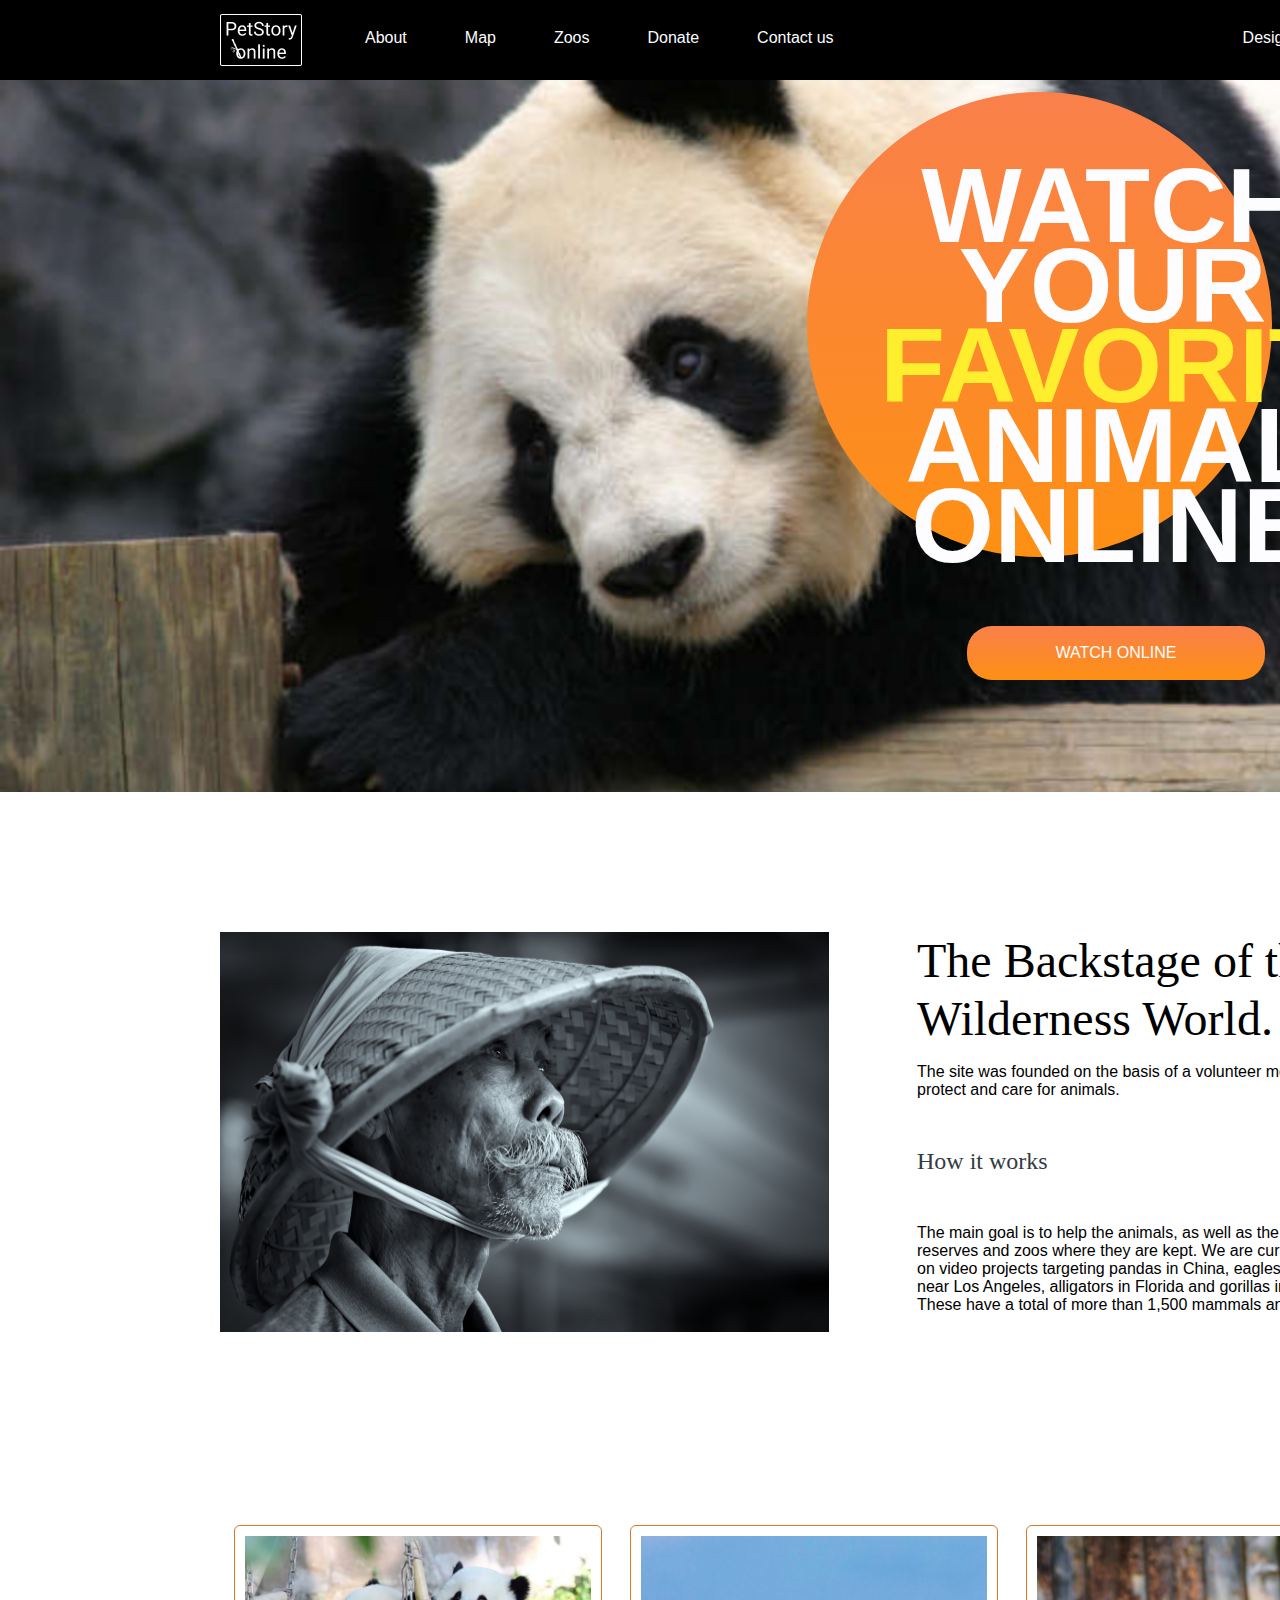
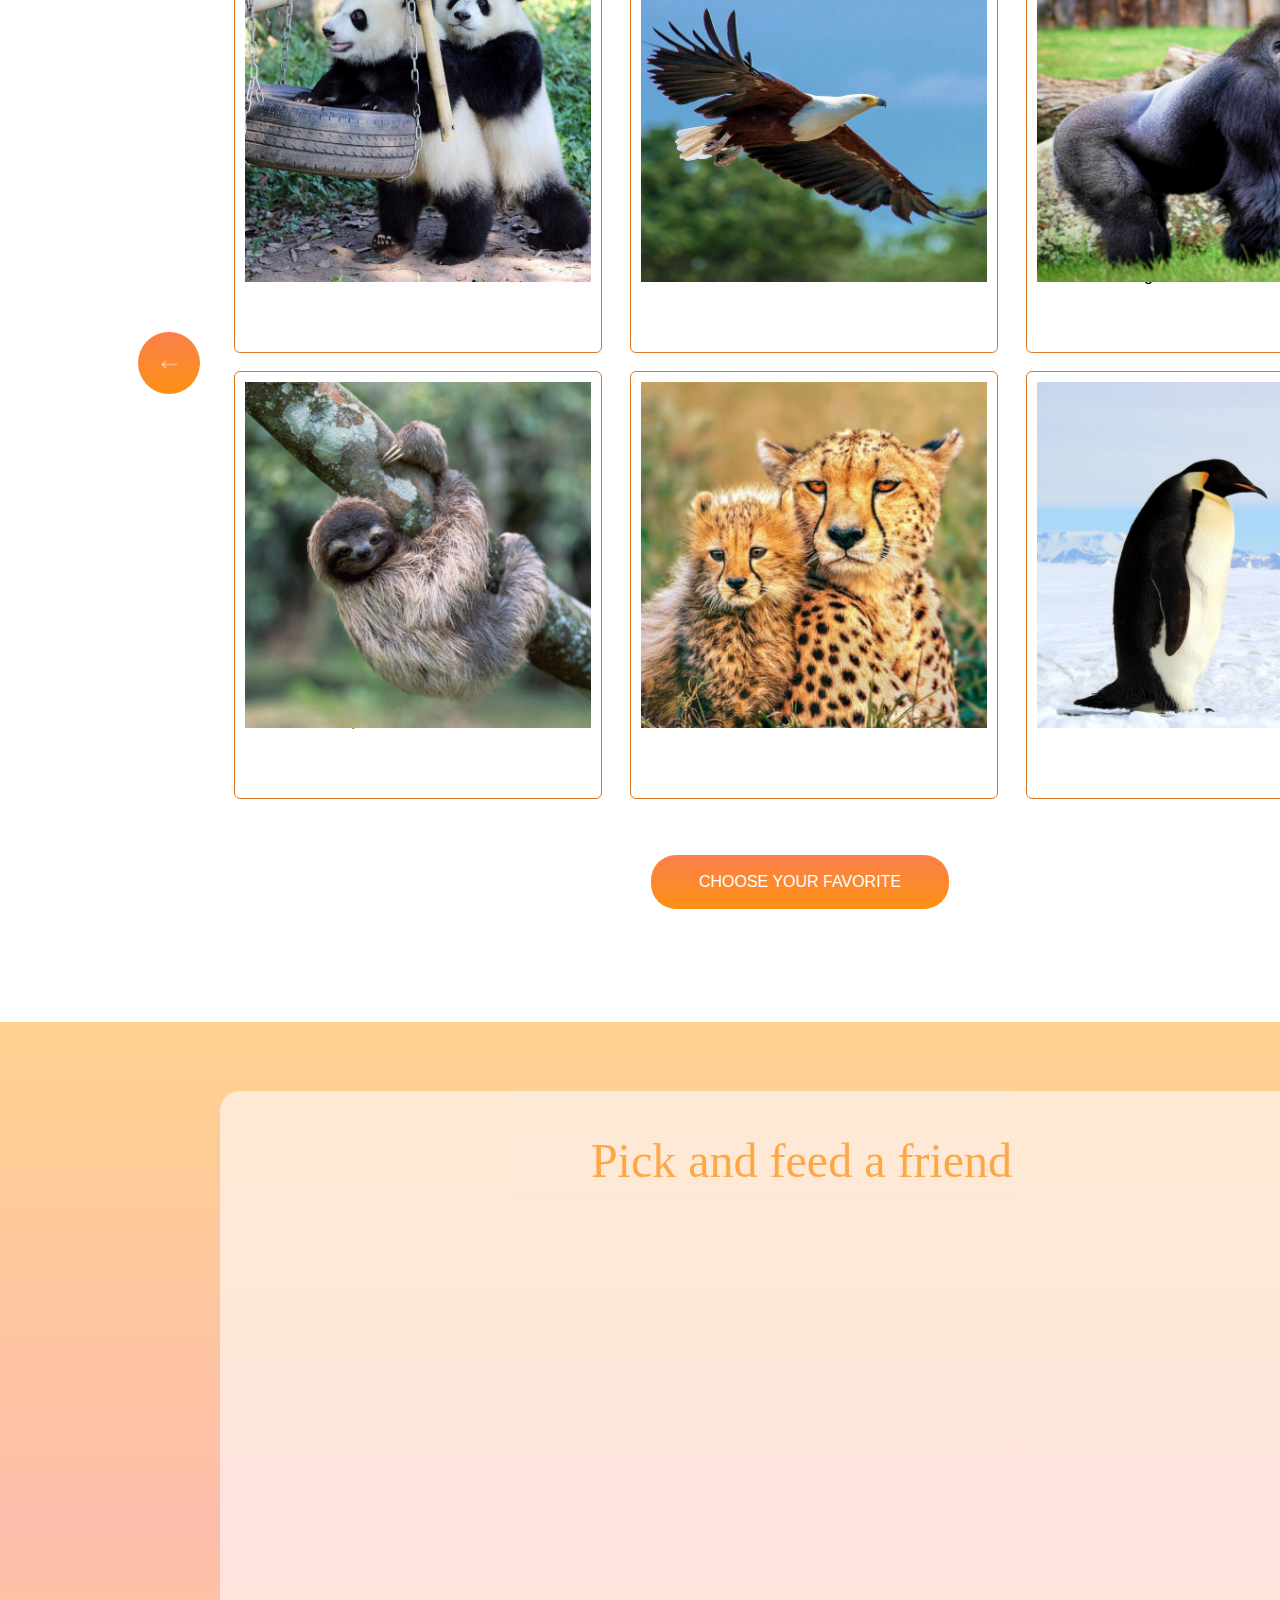
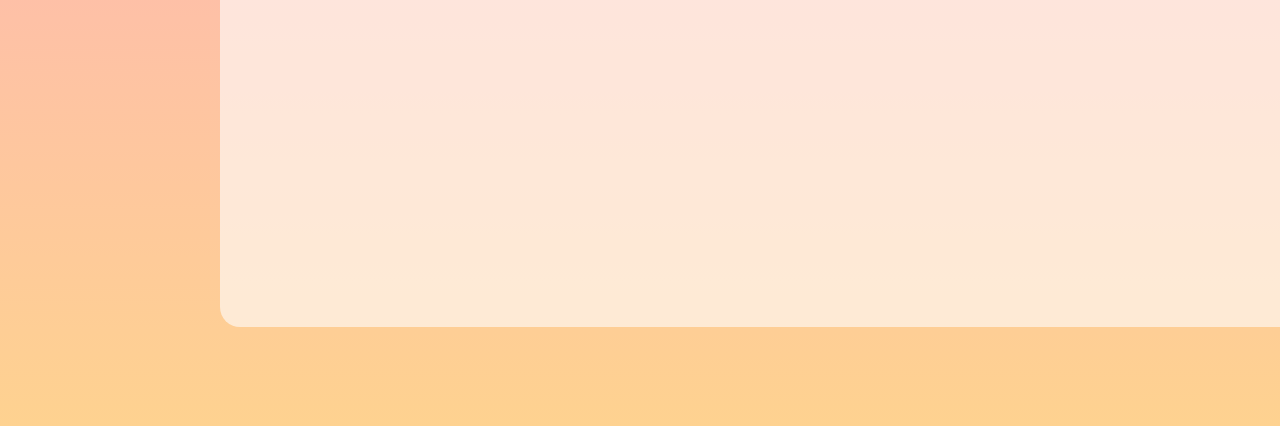
==== pages/main/index.html @ 79e9126c "feat: add main block in main page" ====
<!DOCTYPE html>
<html lang="en">
<head>
    <meta charset="UTF-8">
    <meta http-equiv="X-UA-Compatible" content="IE=edge">
    <meta name="viewport" content="width=device-width, initial-scale=1.0">
    <title>Online-zoo</title>
    <link rel="stylesheet" href="style.css">
</head>
<body>
    <header>
        <a href="#Watch_your_favorite_animal_online"><img src="../../assets/images/logo.png" alt="logo" class="image-logo"></a>
        <nav>
            <p><a class="about" href="#Watch_your_favorite_animal_online">About</a></p>
            <p><a href="#">Map</a></p>
            <p><a href="#">Zoos</a></p>
            <p><a href="#">Donate</a></p>
            <p><a href="#">Contact us</a></p>
        </nav>
        <p><a href="https://www.figma.com/file/ypzT9idgAILaSRVRmDAJxn/online-zoo-3-weeks" target="_blank">Designed by ©</a></p>
    </header>
    <main>
    <div id="Watch_your_favorite_animal_online">
        <div id="ellipse">
            <div id="text_watch_your_favorite_animal_online">WATCH YOUR<div class="favorite">FAVORITE</div>ANIMAL ONLINE</div>
        </div>
        <input type="button" class="button_watch_online" value="WATCH ONLINE"></div>
    <div id="the_backstage">
        <div><img class="image_bamboo" src="../../assets/images/bamboo.png" alt="man"></div>
        <div class="text_in_backstage">
            <h2>The Backstage of the Wilderness World.</h2>
            <p>The site was founded on the basis of a volunteer movement to<br>
                protect and care for animals.</p>
            <h4>How it works</h4>
            <p>The main goal is to help the animals, as well as the nature<br>
                reserves and zoos where they are kept. We are currently working<br>
                on video projects targeting pandas in China, eagles on an island<br>
                near Los Angeles, alligators in Florida and gorillas in the Congo.<br>
                These have a total of more than 1,500 mammals and reptiles.</p>
        </div>
        <img src="../../assets/images/flower.png" alt="flower" class="flower_side">
    </div>
    <div id="pets">
        <div class="pets_card"><img src="../../assets/images/pets_panda.png" alt="pets_panda" class="img_pets"><div class="tooltip"><b>GIANT PANDAS</b><br>Native to Southwest China</div></div>
        <div class="pets_card"><img src="../../assets/images/pets_eagle.png" alt="pets_eagle" class="img_pets"><div class="tooltip"><b>EAGLES</b><br>Native to South America</div></div>
        <div class="pets_card"><img src="../../assets/images/pets_gorilla.png" alt="pets_gorilla" class="img_pets"><div class="tooltip"><b>GORILLAS</b><br>Native to Congo</div></div>
        <div class="pets_card"><img src="../../assets/images/pets_sloth.png" alt="pets_sloth" class="img_pets"><div class="tooltip"><b>TWO-TOED SLOTH</b><br>Mesoamerica, South America</div></div>
        <div class="pets_card"><img src="../../assets/images/pets_cheetah.png" alt="pets_cheetah" class="img_pets"><div class="tooltip"><b>CHEETAHS</b><br>Native to Africa</div></div>
        <div class="pets_card"><img src="../../assets/images/pets_penguin.png" alt="pets_penguin" class="img_pets"><div class="tooltip"><b>PENGUINS</b><br>Native to Antarctica</div></div>
        <input type="button" class="choose_your_favorite" value="CHOOSE YOUR FAVORITE">
        <button type="button" class="arrow_1"><img src="../../assets/icons/vector.png" alt="arrow" class="vector_button"></button>
        <button type="button" class="arrow_2"><img src="../../assets/icons/vector_2.png" alt="arrow" class="vector_button"></button>
    </div>
    <div id="pick_and_feed_a_friend">
        <div class="pick_and_feed_2lvl">
            <h2>Pick and feed a friend</h2>
        </div>
        <!-- The text Emergency support Fund should be a link. 
            Clicking redirects us to donate.
The button Feed a friend now should be interactive.
 Clicking redirects us to donate. -->
    </div>
    <div id="Testimonials">
        <!-- The progress bar should be interactive.
            We start in the extreme left position. When pressed, 
            nothing happens.
The button Leave feedback should be interactive. 
When pressed, nothing happens. -->
    </div>
    </main>
    <footer>
        <!-- contains menus, logos, donation and social media buttons -->
    </footer>
</body>
</html>
---- pages/main/style.css ----
@font-face {
    font-family: "Roboto";
    font-size: 16px;
    src: local("Roboto"),
     url("../../assets/fonts/Roboto-Regular.ttf") format("ttf");
   }
   @font-face {
    font-family: "Roboto";
    font-size: 16px;
    font-style: normal;
    src: local("Roboto"),
     url("../../assets/fonts/Roboto-Medium.ttf") format("ttf");
   }

body{
    width: 1600px;
    font-family: "Roboto", "Arial", sans-serif;
    margin:0; 
}


header{
    height: 80px;
    background-color: black;
    display: flex;
}

h1{
    color: #fdfdff;
}

.image-logo{
    margin: 14px 34px 14px 220px;
    width: 82px;
    height: 52px; 
}

header > p{
    margin: 29px 220px 29px 380px; 
}

nav{
    color: #fdfdff;
    display: flex;
}

nav > p{
    height: 22px;
    margin: 29px;
}

a{
    text-decoration: none;
    color:#fdfdff;
}

a:hover{
    color:linear-gradient(#F9804B, #FE9013);
    background: linear-gradient(#F9804B, #FE9013);
    -webkit-background-clip: text;
    -webkit-text-fill-color: transparent;
}

/* .about:default{
    color: blue;
    background: #098DC4;
  } */


#Watch_your_favorite_animal_online{
    background-image: url("../../assets/images/logo-panda.png");
    background-size: 1600px 780px;
    height: 700px;
    padding: 12px 328px 0 807px;
}

#ellipse{
    width: 465px; 
    height: 465px;
    background: linear-gradient(#F9804B, #FE9013);
    border-radius: 50%;
}

#text_watch_your_favorite_animal_online{
    font-size:106.5px;
    color:#fdfdff;
    font-weight: bold;
    line-height: 75%;
    text-align: center;
    position: relative;
    top: 74px;
    left: 73px;
}

.favorite{
    color: #FFEE2E;
}

.button_watch_online{
    width: 298px;
    height: 54px;
    border-radius: 25px;
    background: linear-gradient(#F9804B, #FE9013);
    color:#ffffff;
    font-weight: normal;
    font-size: 16px;
    border:none;
    position: relative;
    top: 69px;
    left: 160px;
}

.button_watch_online:hover, .choose_your_favorite:hover, .arrow_1:hover, .arrow_2:hover{
    background: #E47209;
}

.button_watch_online:active, .choose_your_favorite:active, .arrow_1:active, .arrow_2:active{
    background: #4B9200;
}

h2{
    font-family: 'Roboto';
    font-style: normal;
    font-weight: 400;
    font-size: 48px;
    line-height: 120%;
    margin:0;
}

h4{
    font-family: 'Roboto';
    font-style: normal;
    font-weight: 400;
    font-size: 24px;
    line-height: 120%;
    color: #333B41;
    
}

#the_backstage{
    display: flex;
    width: 1800px;
}

.image_bamboo{
    width: 609px;
    height: 400px;
    margin: 140px 44px 180px 220px;
}

.text_in_backstage{
    display: flex;
    flex-direction: column;
    height:400px;
    width: 552px;
    margin: 140px 20px 180px 44px;
}

.flower_side{
    position: absolute;
    width: 200px;
    height: 605px;
    left: 1400px;
    top: 800px;
}

#pets{
    display:flex;
    height: 872px;
    width: 1240px;
    flex-wrap: wrap;
    margin:0 222px 234px 220px;
}

.img_pets{
    width: 346px;
    height: 346px;
    position:relative;
    top:10px;
    left: 10px;
}

.img_pets:hover{
    width: 366px;
    height: 366px;
    top:0;
    left:0;
    border-radius: 5px;
    margin-bottom:20px;
}


.pets_card{
    margin: 10px 15px;
    height: 426px;
    width: 366px;
    border-radius: 5px;
    outline: 1px solid rgba(223, 118, 33);
    position: relative;
}

.tooltip{
    display: -ms-inline-grid;
    height: 80px;
    width: 346px;
    margin-top: -35px;
    margin-left: 20px;
    opacity: 100;
    padding-bottom: 8px;
    padding-top: 8px;
}

.arrow_1, .arrow_2{
    background: linear-gradient(#F9804B, #FE9013);
    border:none;
    border-radius: 50%;
    width: 62px;
    height: 62px;
    position: absolute;
    top: 1932px;
}

.arrow_1{
    left:138px;
}

.arrow_2{
    left:1420px;
}

.vector_button{
    width: 16px;
    height: 8px;
}

/* .arrow_1, .arrow_2{
    background-image: url("../../assets/icons/vector.png");
    background-repeat: no-repeat;
} */


 
.choose_your_favorite{
    width: 298px;
    height: 54px;
    border-radius: 25px;
    background: linear-gradient(#F9804B, #FE9013);
    color:#ffffff;
    font-weight: normal;
    font-size: 16px;
    border:none;
    position: absolute;
    top: 2455px;
    left: 651px; 
    right:651px; 
    /* bottom:100px; */
}

#pick_and_feed_a_friend{
    height: 1004px;
    width: 1600px;
    background: linear-gradient(#FED290, #FEBDAB, #FED290);
}

.pick_and_feed_2lvl{
    position: relative;
    height: 836px;
    width: 1160px;
    background-color: #FDFDFF;
    opacity: 0.6;
    border-radius: 20px;
    top:69px;
    right: 220px;
    bottom: 100px;
    left: 220px;
}

.pick_and_feed_2lvl>h2{
    position: absolute;
    width: 463px;
    height: 58px;
    left: calc(50% - 463px/2 + 1.5px);
    top: 41px;
    color: #FE9013;
    font-family: 'Roboto';
    font-style: normal;
    font-weight: 400;
    font-size: 48px;
    line-height: 120%;
    text-align: center;
}
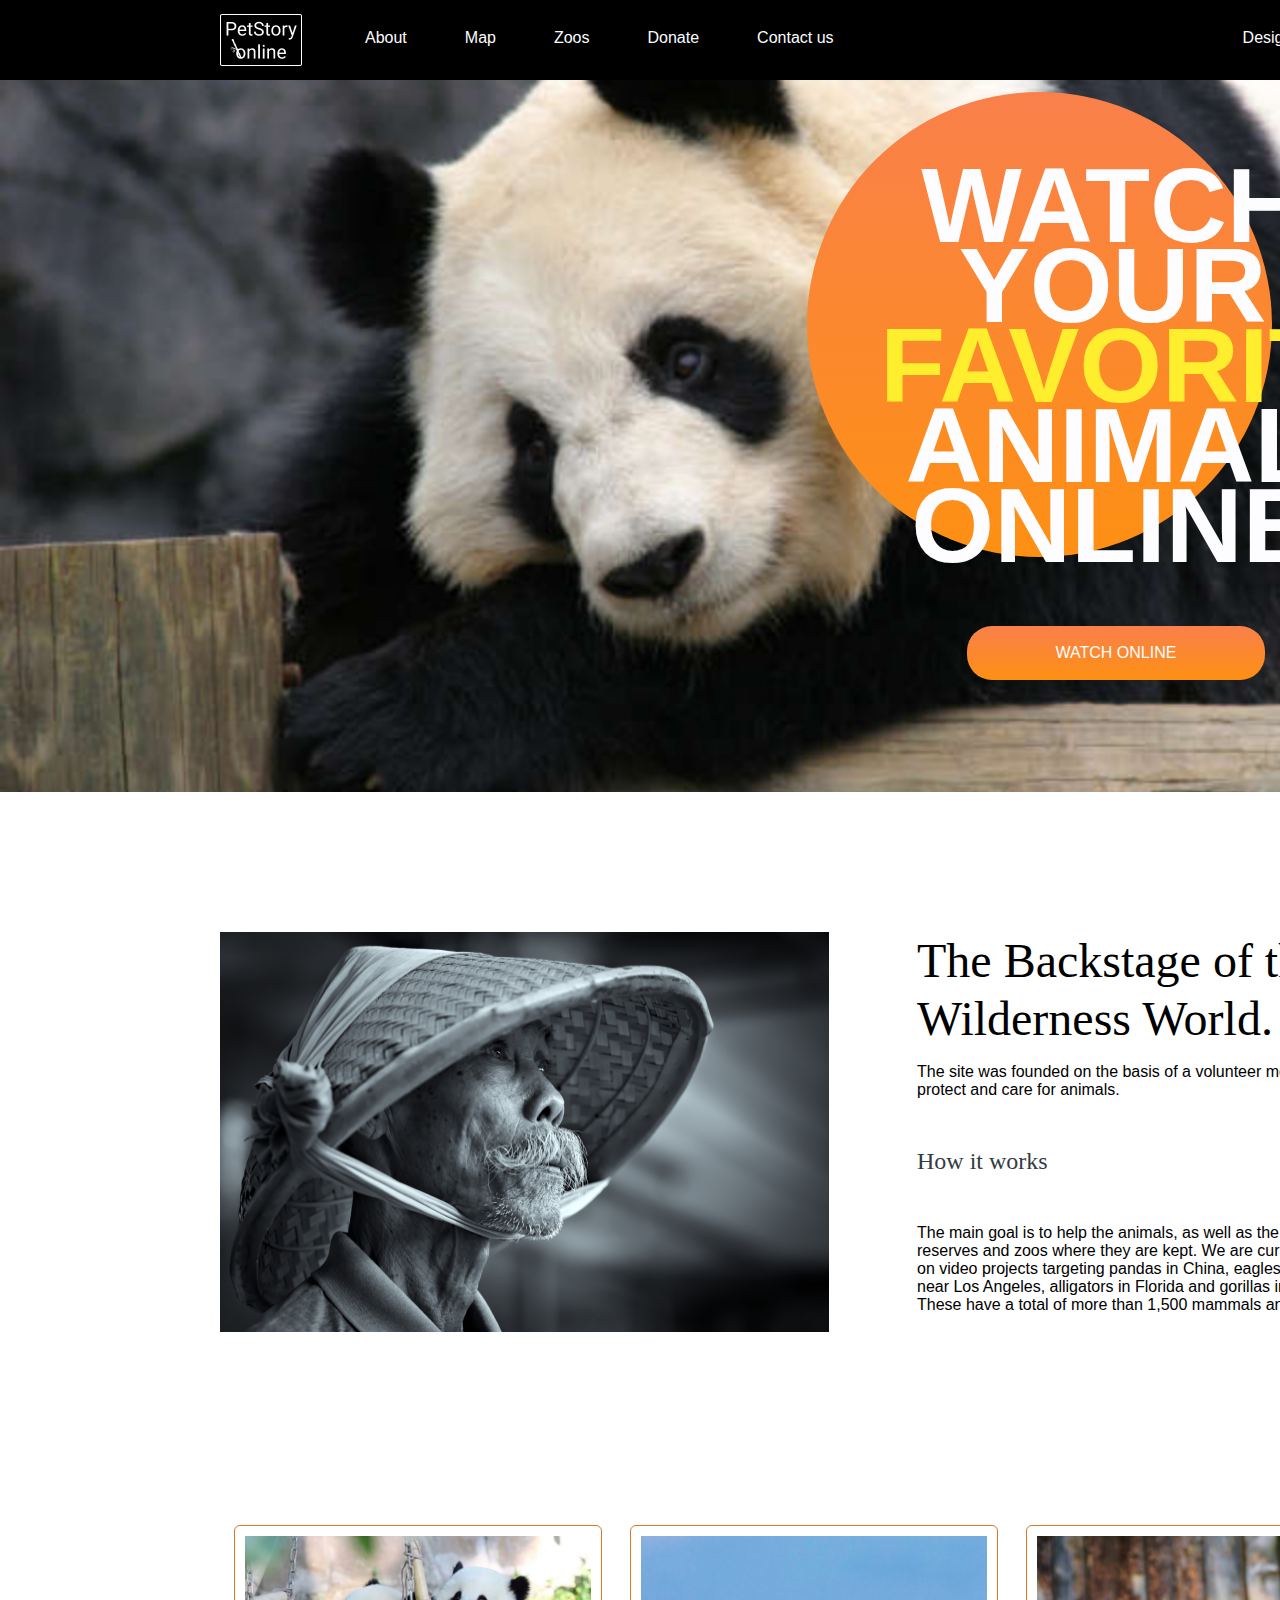
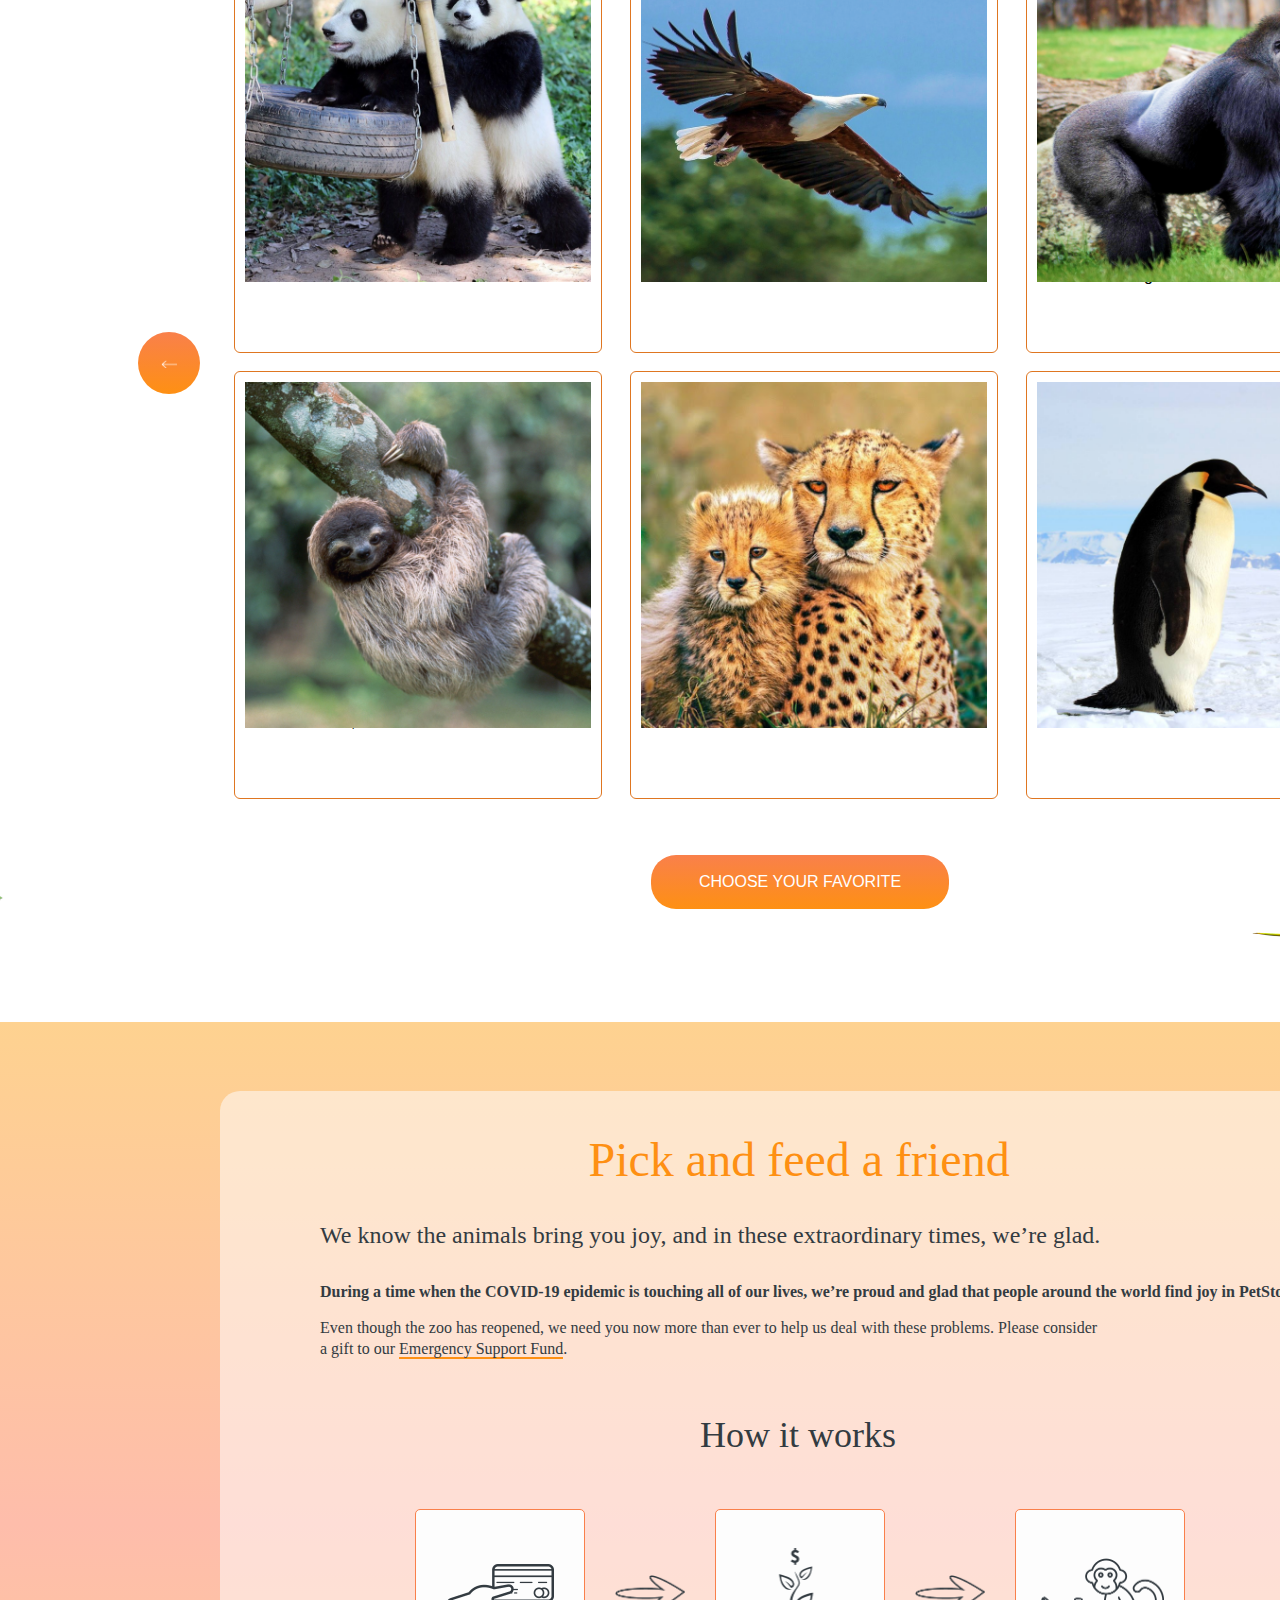
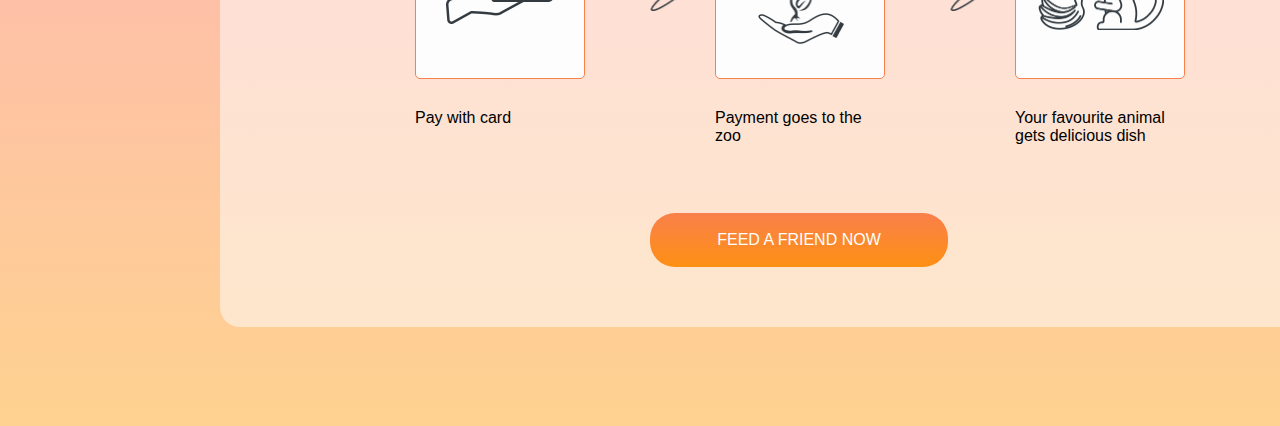
==== commit c41cbf15: "feat: add block Feed a friend" ====
--- a/pages/main/index.html
+++ b/pages/main/index.html
@@ -50,15 +50,27 @@
         <input type="button" class="choose_your_favorite" value="CHOOSE YOUR FAVORITE">
         <button type="button" class="arrow_1"><img src="../../assets/icons/vector.png" alt="arrow" class="vector_button"></button>
         <button type="button" class="arrow_2"><img src="../../assets/icons/vector_2.png" alt="arrow" class="vector_button"></button>
+        <img src="../../assets/images/pets_flower.png" alt="flower2" class="flower2_right">
+        <img src="../../assets/images/pets_fern.png" alt="bamboo" class="bamboo_left">
     </div>
     <div id="pick_and_feed_a_friend">
         <div class="pick_and_feed_2lvl">
             <h2>Pick and feed a friend</h2>
+            <h4>We know the animals bring you joy, and in these extraordinary times, we’re glad.</h4>
+            <p><b>During a time when the COVID-19 epidemic is touching all of our lives, we’re proud and glad that people around the world find joy in PetStory.</b></p>
+            <p>Even though the zoo has reopened, we need you now more than ever to help us deal with these problems. Please consider<br> a gift to our <a href="../donate/index.html" target="_blank" class="a_support">Emergency Support Fund</a>.</p>
+            <h3>How it works</h3>
+            <div class="border_icon">
+                <div class="icon_card1"><div class="around_icon"><img src="../../assets/icons/icon_1.png" alt="icon1" class="icon_1d"></div><p>Pay with card</p></div>
+                <div class="icon_card4"><img src="../../assets/icons/icon_4.png" alt="icon4_arrow" class="icon4"></div>
+                <div class="icon_card2"><div class="around_icon"><img src="../../assets/icons/icon_2.png" alt="icon2" class="icon_2d"></div><p>Payment goes to the zoo</p></div>
+                <div class="icon_card4"><img src="../../assets/icons/icon_4.png" alt="icon4_arrow" class="icon4"></div>
+                <div class="icon_card5"><div class="around_icon"><img src="../../assets/icons/icon_3.png" alt="icon3" class="icon_3d"></div><p>Your favourite animal<br>gets delicious dish</p></div>
+            </div>
+            <form action="../donate/index.html" target="_blank">
+                <button class="feed_a_friend_now">FEED A FRIEND NOW</button>
+            </form>
         </div>
-        <!-- The text Emergency support Fund should be a link. 
-            Clicking redirects us to donate.
-The button Feed a friend now should be interactive.
- Clicking redirects us to donate. -->
     </div>
     <div id="Testimonials">
         <!-- The progress bar should be interactive.
--- a/pages/main/style.css
+++ b/pages/main/style.css
@@ -110,11 +110,11 @@
     left: 160px;
 }
 
-.button_watch_online:hover, .choose_your_favorite:hover, .arrow_1:hover, .arrow_2:hover{
+.button_watch_online:hover, .choose_your_favorite:hover, .arrow_1:hover, .arrow_2:hover, .feed_a_friend_now:hover{
     background: #E47209;
 }
 
-.button_watch_online:active, .choose_your_favorite:active, .arrow_1:active, .arrow_2:active{
+.button_watch_online:active, .choose_your_favorite:active, .arrow_1:active, .arrow_2:active, .feed_a_friend_now:active{
     background: #4B9200;
 }
 
@@ -266,30 +266,157 @@
     position: relative;
     height: 836px;
     width: 1160px;
-    background-color: #FDFDFF;
-    opacity: 0.6;
+    background: rgba(253, 253, 255, 0.52);
     border-radius: 20px;
     top:69px;
     right: 220px;
     bottom: 100px;
     left: 220px;
+    box-sizing: border-box;
+    padding: 40px 60px 60px 100px;
 }
 
 .pick_and_feed_2lvl>h2{
-    position: absolute;
     width: 463px;
     height: 58px;
-    left: calc(50% - 463px/2 + 1.5px);
-    top: 41px;
     color: #FE9013;
     font-family: 'Roboto';
     font-style: normal;
     font-weight: 400;
     font-size: 48px;
     line-height: 120%;
-    text-align: center;
-}
-
-
-
-
+    margin-left: auto;
+    margin-right: auto;
+}
+
+.flower2_right{
+    width: 368px;
+    height: 275px;
+    position: absolute;
+    top:2347px;
+    left:1232px; 
+}
+
+.bamboo_left{
+    width: 266px;
+    height: 460px;
+    position: absolute;
+    top:2162px;
+    right:1254px;
+}
+
+.pick_and_feed_2lvl>h4{
+    font-family: 'Roboto';
+font-style: normal;
+font-weight: 400;
+font-size: 24px;
+line-height: 120%;
+color: #333B41;
+}
+
+.pick_and_feed_2lvl>p{
+    font-family: 'Roboto';
+    font-style: normal;
+    font-weight: 500;
+    font-size: 16px;
+    line-height: 130%;
+    color: #333B41;
+}
+
+.pick_and_feed_2lvl>h3{
+    font-family: 'Roboto';
+    font-style: normal;
+    font-weight: 400;
+    font-size: 36px;
+    line-height: 130%;
+    color: #333B41;
+    position: absolute;
+    left: 480px;
+    right: 460px;
+}
+
+.icon_1d{
+    width: 108px;
+    height: 60px;
+    position: relative;
+    top:54px;
+    left: 30px;
+
+}
+
+.icon_2d{
+    width: 86px;
+    height: 96px;
+    position: relative;
+    top:38px;
+    left: 42px;
+
+}
+
+.icon_3d{
+    width: 126px;
+    height: 72px;
+    position: relative;
+    top:48px;
+    left: 22px;
+}
+
+.icon4{
+    width: 70px;
+    height: 36px;
+}
+
+.icon_card4{
+    width: 70px;
+    height: 168px;
+    box-sizing: border-box;
+    padding:66px 0;
+    margin-right: 15px;
+    margin-left: 15px;
+}
+
+.around_icon{
+    width: 168px;
+    height: 168px;
+    border: 1px solid #F9804B;
+    background-color: #fdfdfd;
+    border-radius: 5px;
+    margin-bottom: 30px;
+}
+
+.border_icon{
+    display: flex;
+    position: absolute;
+    left: 180px;
+    right: 500px;
+    top: 418px;
+
+}
+.icon_card1, .icon_card2, .icon_card5{
+    margin-right: 15px;
+    margin-left: 15px;
+}
+
+.feed_a_friend_now{
+    width: 298px;
+    height: 54px;
+    border-radius: 25px;
+    background: linear-gradient(#F9804B, #FE9013);
+    color:#ffffff;
+    font-weight: normal;
+    font-size: 16px;
+    border:none;
+    position: absolute;
+    top: 722px;
+    left: 430px;
+}
+
+.a_support{
+    color: #333B41;
+    text-decoration: none;
+    border-bottom: 2px solid #FE9013;
+}
+
+
+
+
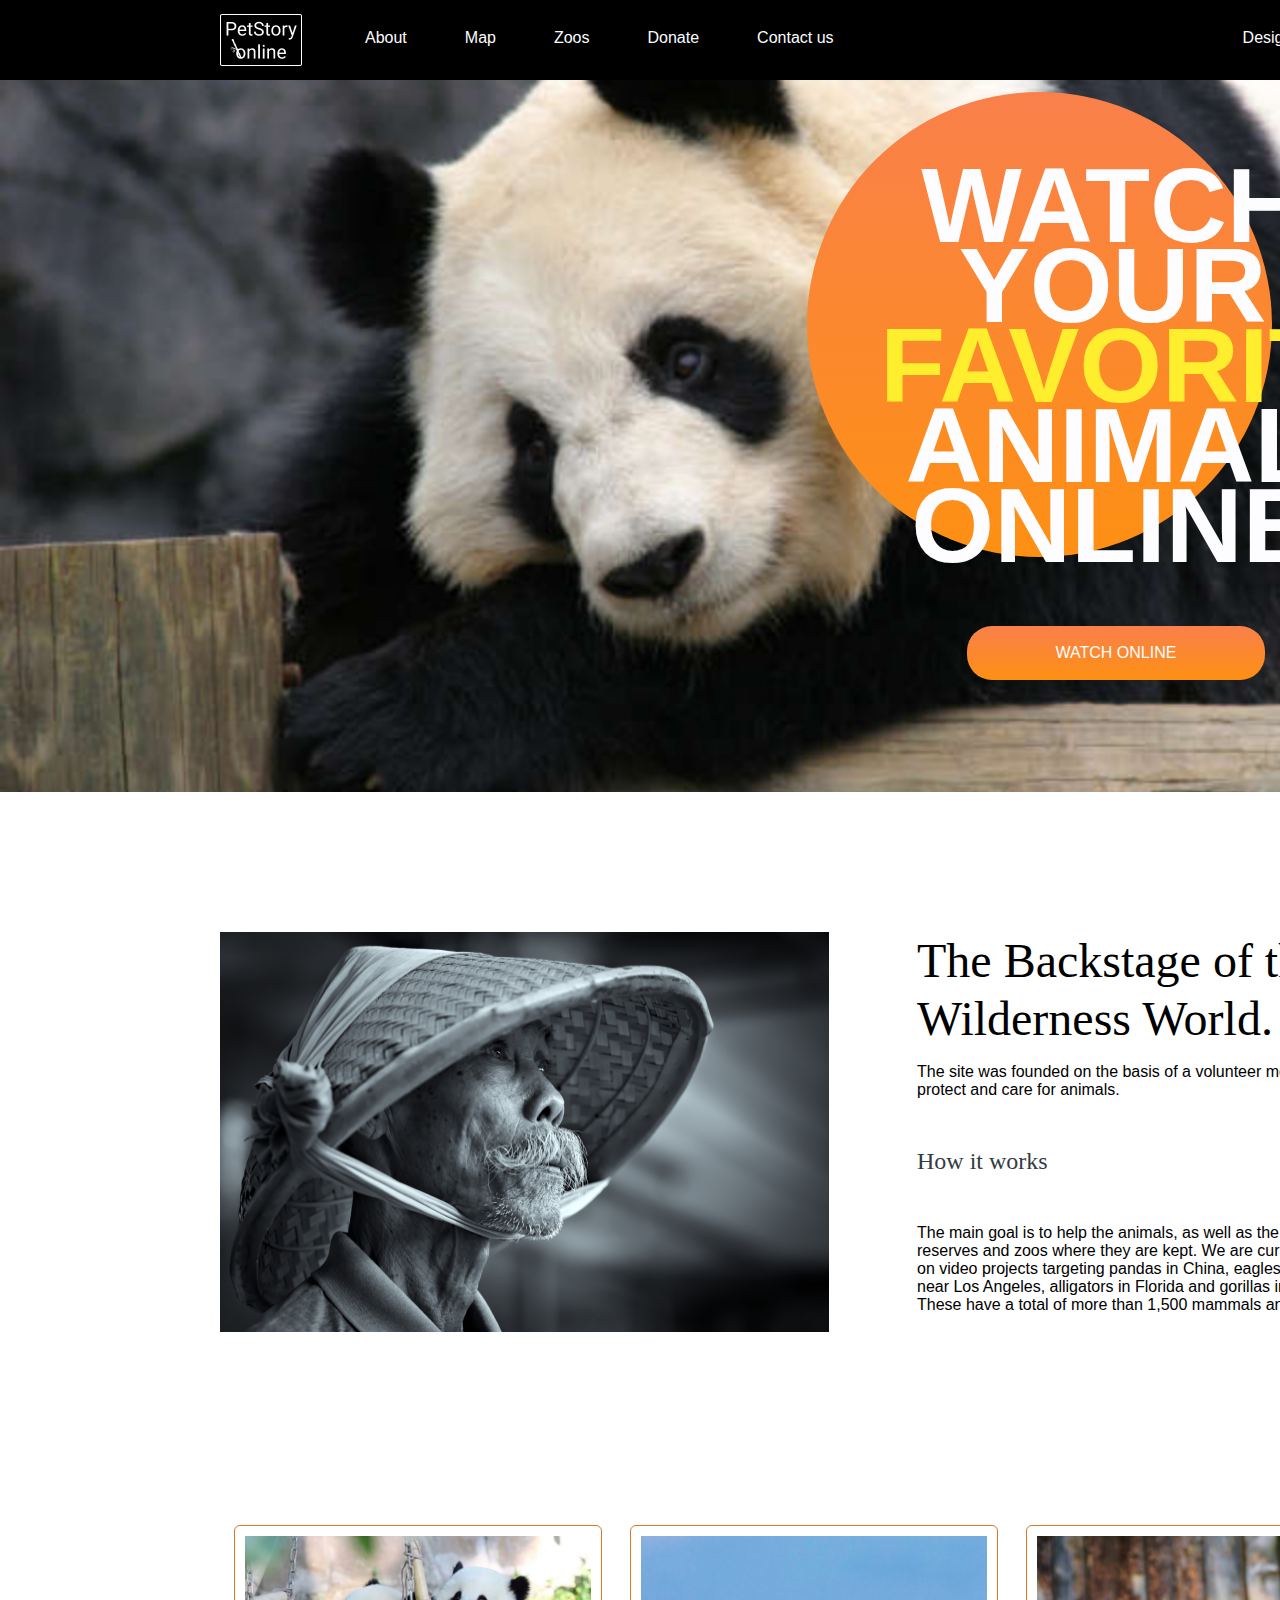
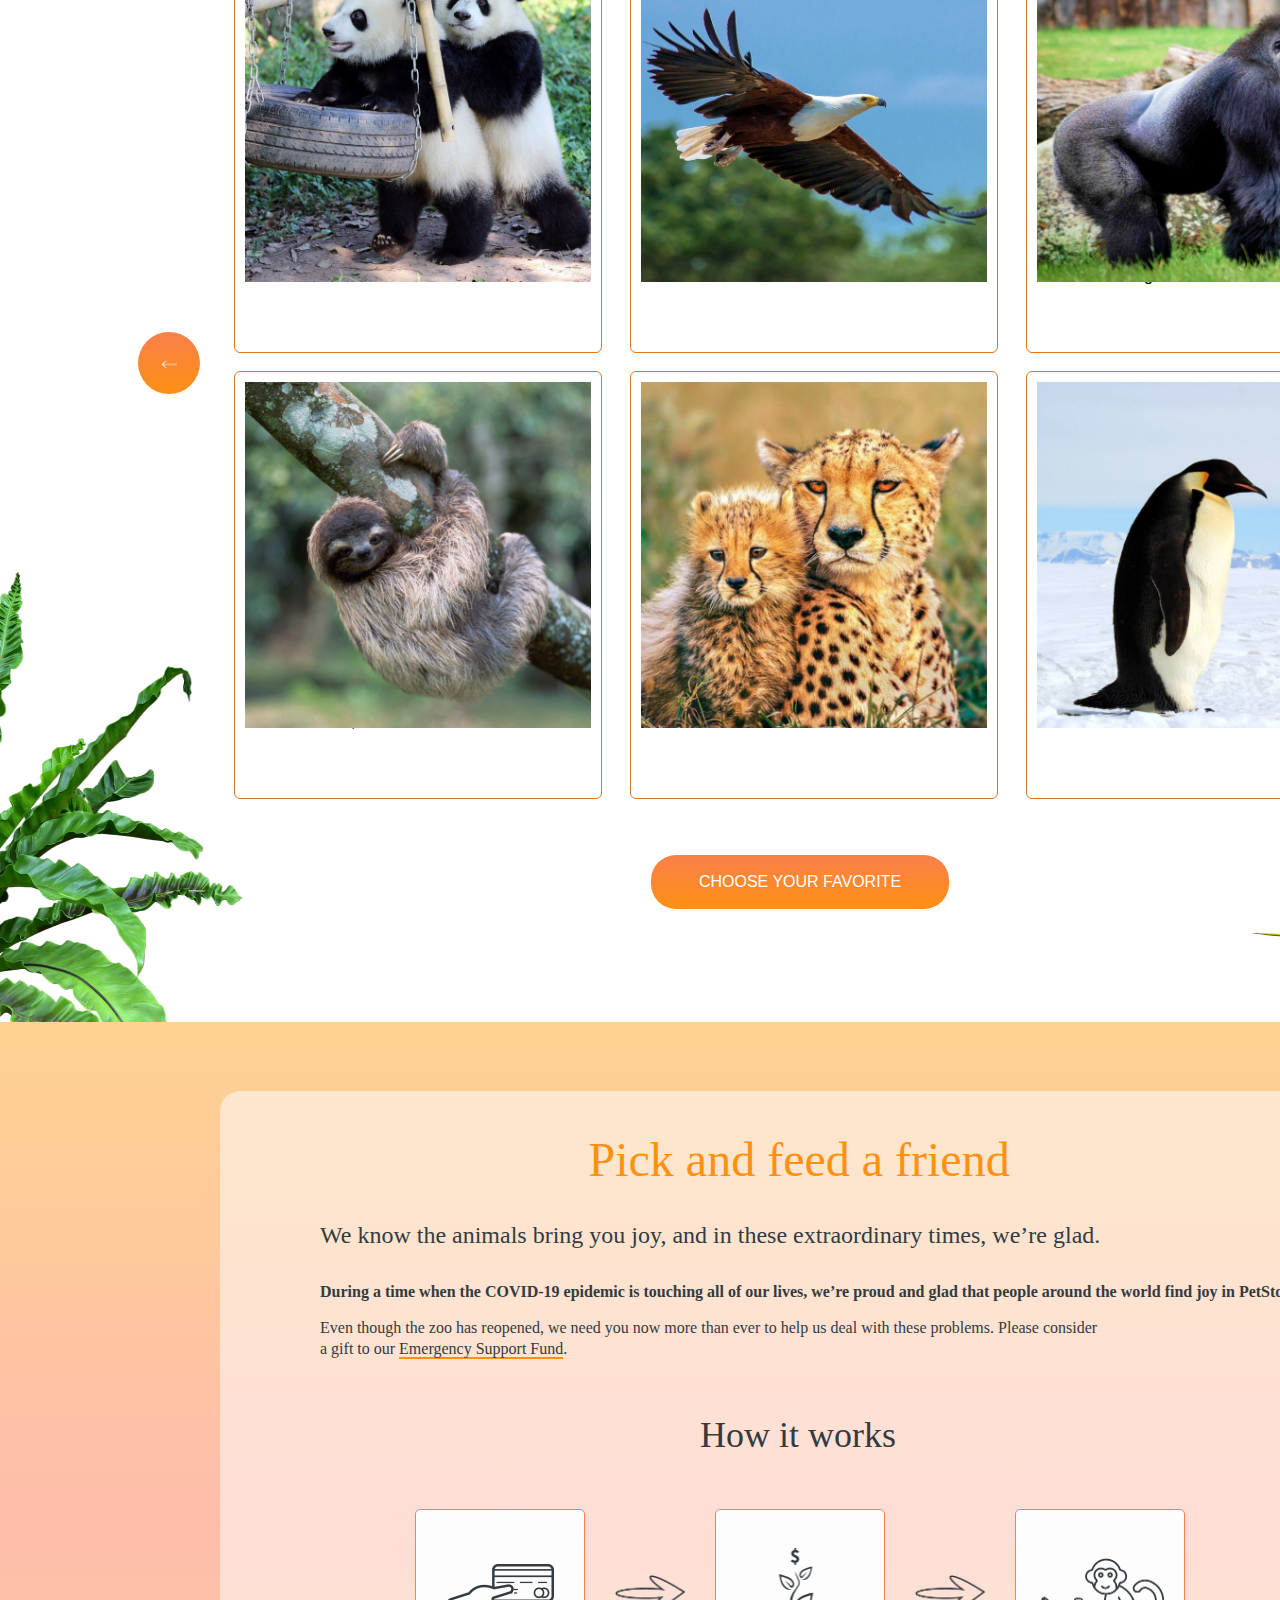
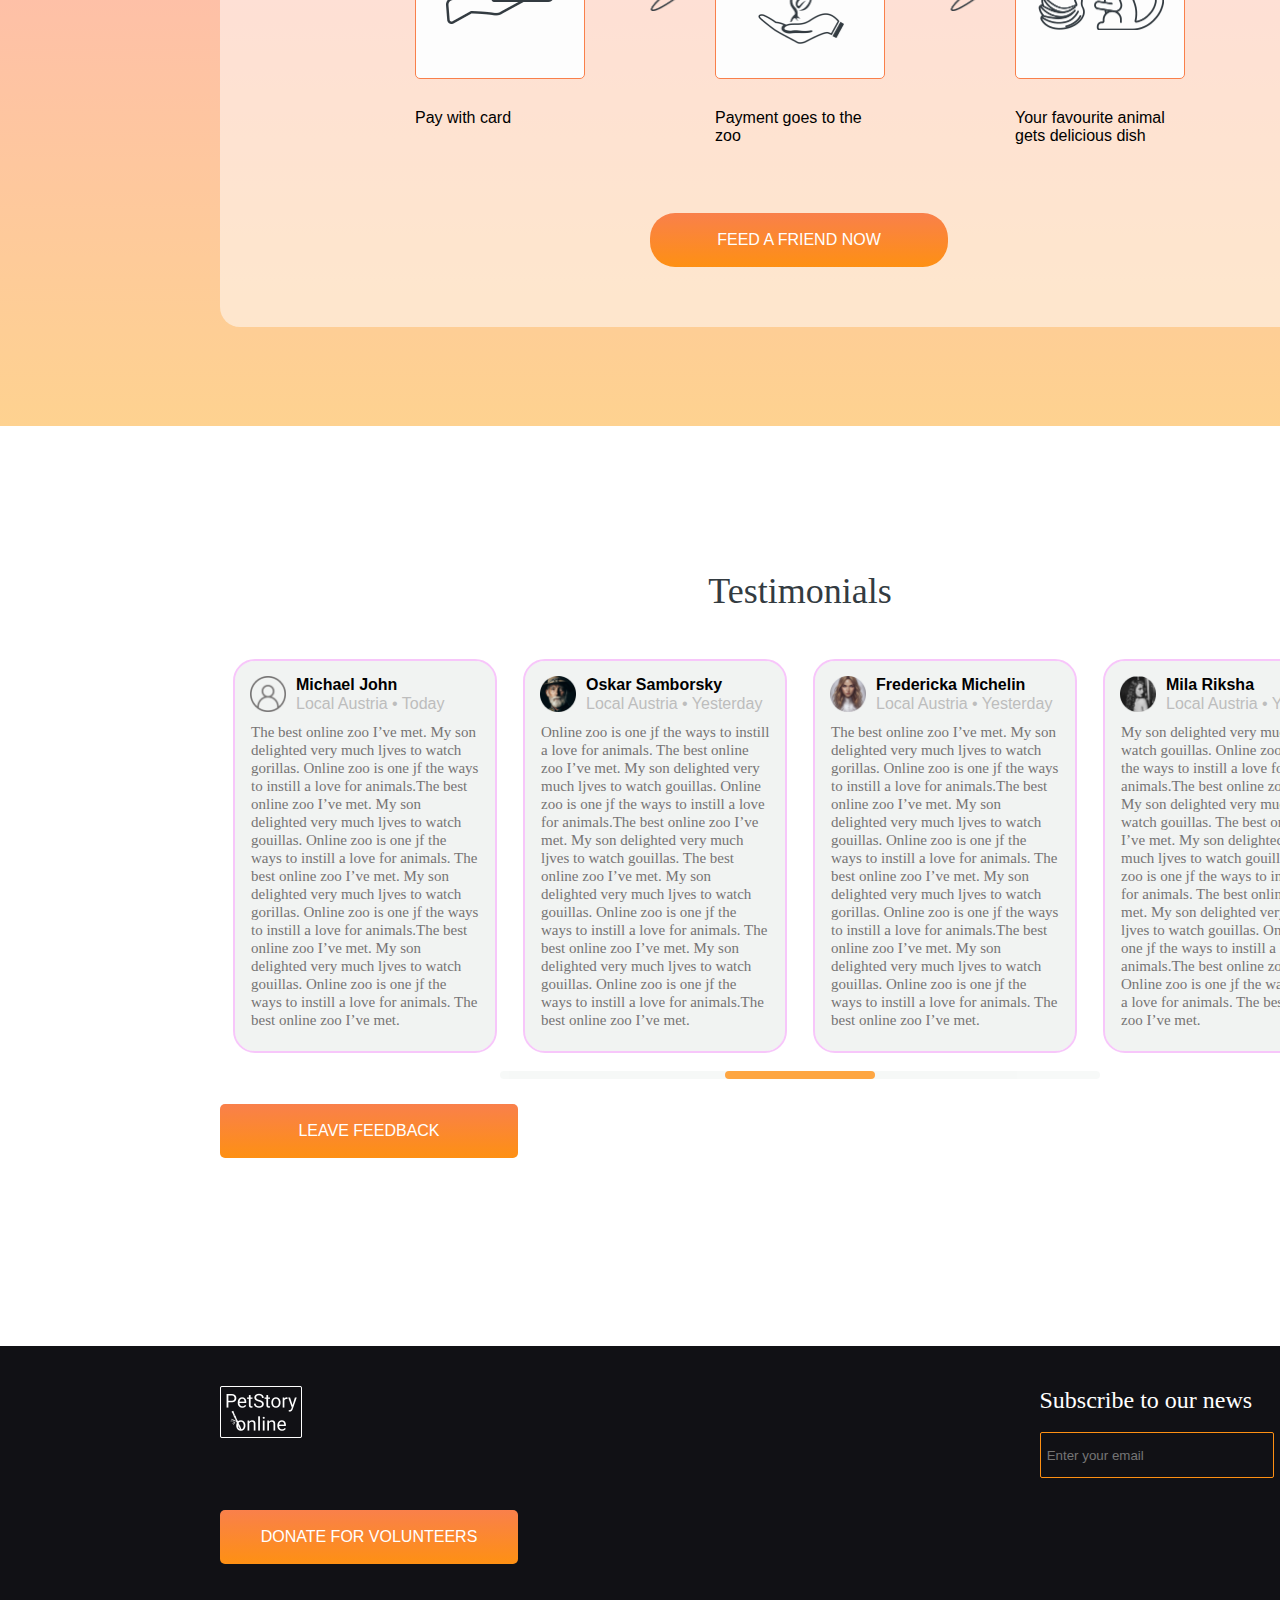
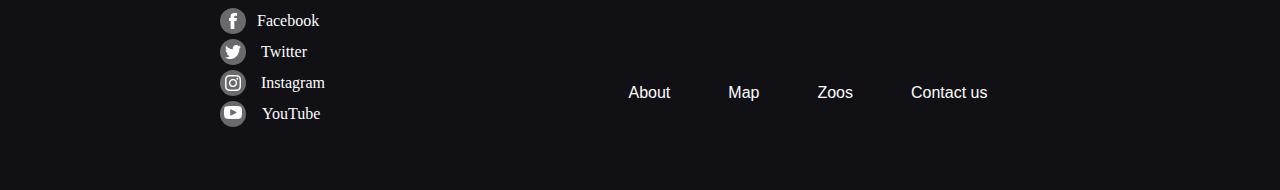
==== commit 0cdd5f87: "feat: add footer and style" ====
--- a/pages/main/index.html
+++ b/pages/main/index.html
@@ -72,16 +72,129 @@
             </form>
         </div>
     </div>
-    <div id="Testimonials">
-        <!-- The progress bar should be interactive.
-            We start in the extreme left position. When pressed, 
-            nothing happens.
-The button Leave feedback should be interactive. 
-When pressed, nothing happens. -->
+    <div id="testimonials">
+        <h3>Testimonials</h3>
+        <div class="border_for_testimonials">
+            <div class="card_one"><div class="name_city">
+                <img src="../../assets/icons/test_icon_noname.png" class="photo" alt="john">
+
+                <div class="info_name"><b>Michael John</b><br><p>Local Austria • Today</p></div>
+            </div>
+            <div class="comment">
+                The best online zoo I’ve met. My
+                son delighted very much ljves to
+                watch gorillas. Online zoo is one jf
+                the ways to instill a love for
+                animals.The best online zoo I’ve
+                met. My son delighted very much
+                ljves to watch gouillas. Online zoo is
+                one jf the ways to instill a love for
+                animals.
+                The best online zoo I’ve met. My
+                son delighted very much ljves to
+                watch gorillas. Online zoo is one jf
+                the ways to instill a love for
+                animals.The best online zoo I’ve
+                met. My son delighted very much
+                ljves to watch gouillas. Online zoo is
+                one jf the ways to instill a love for
+                animals.
+                The best online zoo I’ve met.
+            </div></div>
+            <div class="card_one">
+                <div class="name_city">
+                    <img src="../../assets/icons/test_icon_first.png" class="photo" alt="oskar">
+                    <div class="info_name"><b>Oskar Samborsky</b><br><p>Local Austria • Yesterday</p></div>
+                </div>
+                <div class="comment">
+                    Online zoo is one jf the ways to instill a love for animals.
+                    The best online zoo I’ve met. My son delighted very much ljves
+                    to watch gouillas. Online zoo is one jf the ways to instill
+                    a love for animals.The best online zoo I’ve met. My son delighted
+                    very much ljves to watch gouillas. 
+                    The best online zoo I’ve met. My son delighted very much ljves to watch gouillas.
+                    Online zoo is one jf the ways to instill a love for animals.
+                    The best online zoo I’ve met. My son delighted very much ljves to watch gouillas.
+                     Online zoo is one jf the ways to instill a love for animals.The best online zoo I’ve met. 
+                </div>
+            </div>
+            <div class="card_one"><div class="name_city">
+                <img src="../../assets/icons/test_icon_second.png" class="photo" alt="fredericka">
+                <div class="info_name"><b>Fredericka Michelin</b><br><p>Local Austria • Yesterday</p></div>
+            </div>
+            <div class="comment">
+                The best online zoo I’ve met. My
+                son delighted very much ljves to
+                watch gorillas. Online zoo is one jf
+                the ways to instill a love for
+                animals.The best online zoo I’ve
+                met. My son delighted very much
+                ljves to watch gouillas. Online zoo is
+                one jf the ways to instill a love for
+                animals.
+                The best online zoo I’ve met. My
+                son delighted very much ljves to
+                watch gorillas. Online zoo is one jf
+                the ways to instill a love for
+                animals.The best online zoo I’ve
+                met. My son delighted very much
+                ljves to watch gouillas. Online zoo is
+                one jf the ways to instill a love for
+                animals.
+                The best online zoo I’ve met.
+            </div></div>
+            <div class="card_one"><div class="name_city">
+                <img src="../../assets/icons/test_icon_third.png" class="photo" alt="mila">
+                <div class="info_name"><b>Mila Riksha</b><br><p>Local Austria • Yesterday</p></div>
+            </div>
+            <div class="comment">
+                My son delighted very much ljves
+                to watch gouillas. Online zoo is one jf the ways to instill
+                a love for animals.The best online zoo I’ve met. My son delighted
+                very much ljves to watch gouillas. 
+                The best online zoo I’ve met. My son delighted very much ljves to watch gouillas.
+                Online zoo is one jf the ways to instill a love for animals.
+                The best online zoo I’ve met. My son delighted very much ljves to watch gouillas.
+                 Online zoo is one jf the ways to instill a love for animals.The best online zoo I’ve met.
+                 Online zoo is one jf the ways to instill a love for animals.
+                The best online zoo I’ve met.
+            </div></div>
+        </div>
+        <div>
+            <input type="range" id="progress" name="progress" step="4"
+                   min="0" max="16">
+            <label for="progress"></label>
+          </div>
+            <button class="leave_feedback">LEAVE FEEDBACK</button>
+            <img src="../../assets/images/test_fern.png" alt="fern" class="test_fern">
     </div>
     </main>
     <footer>
-        <!-- contains menus, logos, donation and social media buttons -->
+        <div class="first_column">
+        <a href="#Watch_your_favorite_animal_online"><img src="../../assets/images/logo.png" alt="logo" class="logo_footer"></a>
+        <form action="../donate/index.html" target="_blank">
+        <button class="donate_for_volunteers">DONATE FOR VOLUNTEERS</button>
+        </form>
+        <div class="links">
+            <div class="ell_links"><a href="https://facebook.com/" target="_blank"><img src="../../assets/icons/fb.png" alt="fb" class="fb_icon"></a><div class="name_link"><a href="https://facebook.com/" target="_blank">Facebook</a></div></div>
+            <div class="ell_links"><a href="https://twitter.com/" target="_blank"><img src="../../assets/icons/twitter.png" alt="twitter" class="twitter_icon"></a><div class="name_link"><a href="https://twitter.com/" target="_blank">Twitter</a></div></div>
+            <div class="ell_links"><a href="https://www.instagram.com/" target="_blank"><img src="../../assets/icons/inst.png" alt="inst" class="inst_icon"></a><div class="name_link"><a href="https://www.instagram.com/" target="_blank">Instagram</a></div></div>
+            <div class="ell_links"><a href="https://www.youtube.com/" target="_blank"><img src="../../assets/icons/youtube.png" alt="youtube" class="youtube_icon"></a><div class="name_link"><a href="https://www.youtube.com/" target="_blank">YouTube</a></div></div>
+        </div>
+        </div>
+        <div class="second_column">
+        <h2>Subscribe to our news</h2>
+        <nav class="nav_footer">
+            <p><a class="about" href="#Watch_your_favorite_animal_online">About</a></p>
+            <p><a href="#">Map</a></p>
+            <p><a href="#">Zoos</a></p>
+            <p><a href="#">Contact us</a></p>
+        </nav>
+        <div class="btn_submit">
+        <p><input type="email" name="login" class="email_input" placeholder=" Enter your email"></p>
+        <p><input type="submit" value="Submit" class="submit_btn"></p>
+        </div>
+        </div>
     </footer>
 </body>
 </html>--- a/pages/main/style.css
+++ b/pages/main/style.css
@@ -59,6 +59,10 @@
     background: linear-gradient(#F9804B, #FE9013);
     -webkit-background-clip: text;
     -webkit-text-fill-color: transparent;
+}
+
+a:active{
+    color:#4B9200;
 }
 
 /* .about:default{
@@ -110,11 +114,11 @@
     left: 160px;
 }
 
-.button_watch_online:hover, .choose_your_favorite:hover, .arrow_1:hover, .arrow_2:hover, .feed_a_friend_now:hover{
+.button_watch_online:hover, .choose_your_favorite:hover, .arrow_1:hover, .arrow_2:hover, .feed_a_friend_now:hover, .leave_feedback:hover, .donate_for_volunteers:hover{
     background: #E47209;
 }
 
-.button_watch_online:active, .choose_your_favorite:active, .arrow_1:active, .arrow_2:active, .feed_a_friend_now:active{
+.button_watch_online:active, .choose_your_favorite:active, .arrow_1:active, .arrow_2:active, .feed_a_friend_now:active, .leave_feedback:active, .donate_for_volunteers:active{
     background: #4B9200;
 }
 
@@ -253,7 +257,6 @@
     top: 2455px;
     left: 651px; 
     right:651px; 
-    /* bottom:100px; */
 }
 
 #pick_and_feed_a_friend{
@@ -302,7 +305,7 @@
     height: 460px;
     position: absolute;
     top:2162px;
-    right:1254px;
+    left: 0;
 }
 
 .pick_and_feed_2lvl>h4{
@@ -341,7 +344,6 @@
     position: relative;
     top:54px;
     left: 30px;
-
 }
 
 .icon_2d{
@@ -350,7 +352,6 @@
     position: relative;
     top:38px;
     left: 42px;
-
 }
 
 .icon_3d{
@@ -417,6 +418,262 @@
     border-bottom: 2px solid #FE9013;
 }
 
-
-
-
+#testimonials{
+    height: 920px;
+    width: 1600px;
+    box-sizing: border-box;
+    padding: 140px 220px 230px 220px;
+
+}
+#testimonials>h3{
+    font-family: 'Roboto';
+    font-style: normal;
+    font-weight: 400;
+    font-size: 36px;
+    line-height: 130%;
+    text-align: center;
+    color: #333B41;
+    margin-top: 2px;
+    margin-bottom: 46px;
+}
+
+.border_for_testimonials{
+    display: flex;
+}
+
+.card_one{
+    width: 268px;
+    height: 390px;
+    border-radius: 20px;
+    background-color: #F1F3F2;
+    margin: 0 15px;
+    outline: 2px solid rgba(243, 169, 248, 0.66);
+}
+
+.name_city{
+    display: flex;
+    flex-wrap: wrap;
+}
+.photo{
+    width: 36px;
+    height: 36px;
+    margin-left:15px;
+    margin-right: 10px;
+    margin-top: 15px;
+}
+.info_name>p{
+    color: #BDBDBD;
+    margin-top:1px;
+    margin-bottom: 10px;
+}
+
+.info_name{
+    margin-top: 15px;
+}
+
+.comment{
+    margin-left: 16px;
+    margin-top: 0;
+    margin-right: 15px;
+    font-family: 'Roboto';
+    font-style: normal;
+    font-weight: 300;
+    font-size: 15px;
+    line-height: 120%;
+    color: #767474;
+    margin-bottom: 20px;
+}
+
+#progress {
+    -webkit-appearance: none;
+    margin-top: 20px;
+    margin-left: 280px;
+    border: 0;
+    width: 600px;
+    height: 8px;
+    border-radius: 5px;
+    opacity: 0.8;
+    -webkit-transition: .2s;
+    transition: opacity .2s; 
+}
+
+#progress:hover {
+    opacity: 1;
+}
+
+input[type='range'] {
+    -webkit-appearance: none;
+    background:#F5F7F6;
+    height:8px;
+}
+input[type='range']::-webkit-slider-thumb {
+    -webkit-appearance: none;
+    background:#FE9013;
+    height: 8px;
+    width: 150px;
+    border-radius: 5px;
+}
+
+.leave_feedback, .donate_for_volunteers{
+    border-radius: 5px;
+    width: 298px;
+    height: 54px;
+    background: linear-gradient(#F9804B, #FE9013);
+    color:#ffffff;
+    font-weight: normal;
+    font-size: 16px;
+    border:none;
+}
+
+.leave_feedback{
+    position: absolute;
+    top: 4304px;
+    left: 220px;
+}
+
+.test_fern{
+    width: 300px;
+    height: 300px;
+    position: absolute;
+    top:4300px;
+    left: 1300px;
+}
+
+footer{
+    height: 444px;
+    background-color: rgba(17, 17, 21, 1);
+    box-sizing: border-box;
+    padding: 40px 220px 50px 220px;
+    display: flex;
+
+}
+
+.logo_footer{
+    width: 82px;
+    height: 52px;
+
+}
+
+.donate_for_volunteers{
+    margin-top: 68px;
+}
+
+.fb_icon{
+    width: 8px;
+    height: 16px;
+    margin-left: 9px;
+    margin-top: 5px;
+
+}
+
+.twitter_icon{
+    width: 16px;
+    height: 14px;
+    margin-left: 5px;
+    margin-top: 6px;
+}
+
+.inst_icon{
+    width: 16px;
+    height: 16px;
+    margin-left: 5px;
+    margin-top: 5px;
+}
+
+.youtube_icon{
+    width: 18px;
+    height: 13px;
+    margin-left: 4px;
+    margin-top: 5px;
+}
+
+.ell_links{
+    width: 26px;
+    height: 26px;
+    border-radius: 50%;
+    background-color: rgba(196, 196, 196, 0.5);
+    color: #FFFFFF;
+    font-family: 'Roboto';
+    font-style: normal;
+    font-weight: 400;
+    font-size: 16px;
+    line-height: 140%;
+    display: flex;
+    margin-bottom: 5px;
+    
+}
+
+.name_link{
+    margin: 2px 20px;
+}
+
+.links{
+    width: 110px;
+    height: 134px;
+    display: flex;
+    flex-wrap: wrap;
+    flex-direction: column;
+    margin-top: 44px;
+    margin-bottom: 50px; 
+}
+
+.first_column{
+    width: 300px;
+    box-sizing: border-box;
+}
+
+.second_column{
+    width: 862px;
+}
+
+.nav_footer{
+    margin-top: 240px;
+    margin-left: 80px;
+}
+
+.second_column>h2{
+    font-style: normal;
+    font-weight: 400;
+    font-size: 24px;
+    line-height: 120%;
+    color: #FFFFFF;
+    margin-left: 520px;
+}
+
+.btn_submit{
+    display: flex;
+    position: absolute;
+    left: 1040px;
+    top: 4616px;
+}
+
+.email_input{
+    width: 228px;
+    height: 42px;
+    border: 1px solid #FE9013;
+    background-color: rgba(17, 17, 21, 1);
+    border-radius: 2px;
+    color:#F1F3F2;
+}
+
+.submit_btn{
+    width: 130px;
+    height: 42px;
+    margin-left: 6px;
+    color: black;
+    border: 1px solid black;
+    border-radius: 4px;
+}
+
+.submit_btn:hover{
+    color: #4B9200;
+    border: 1px solid #4B9200;
+}
+
+
+
+
+
+
+
+
